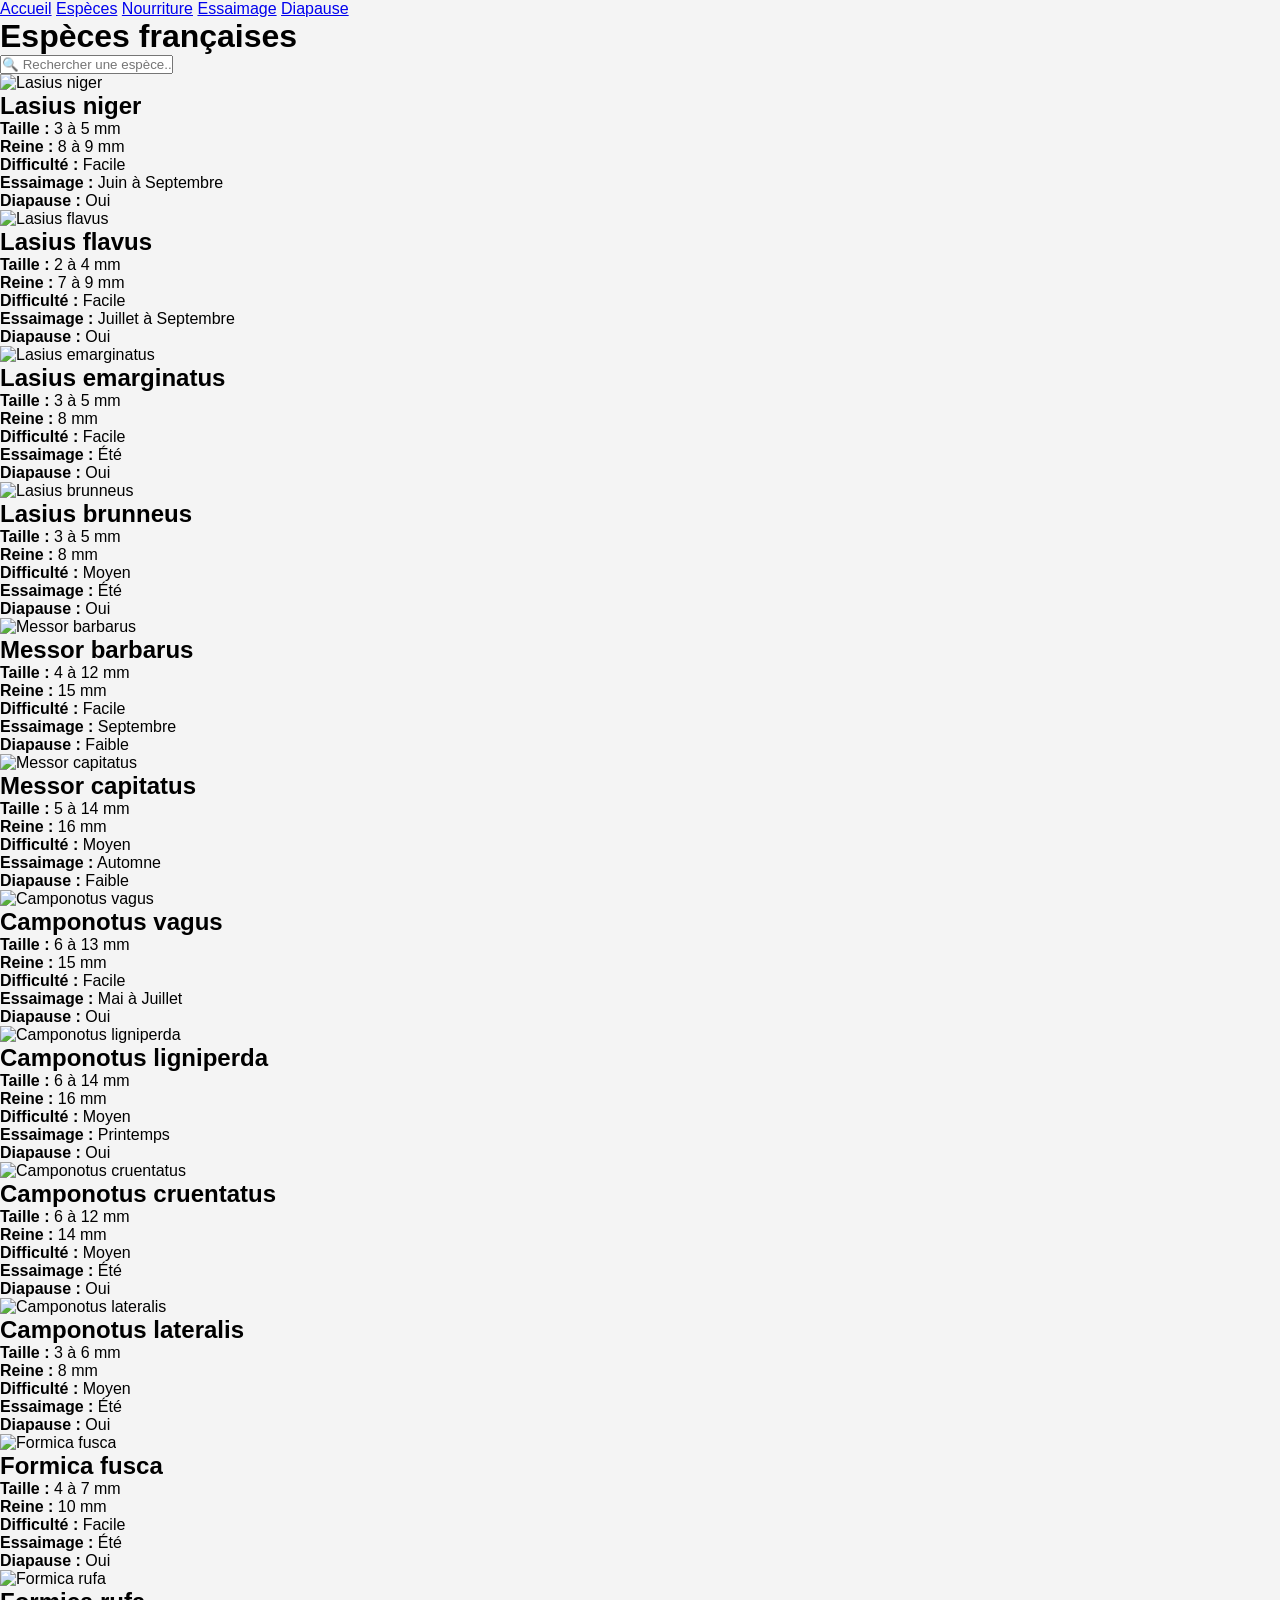
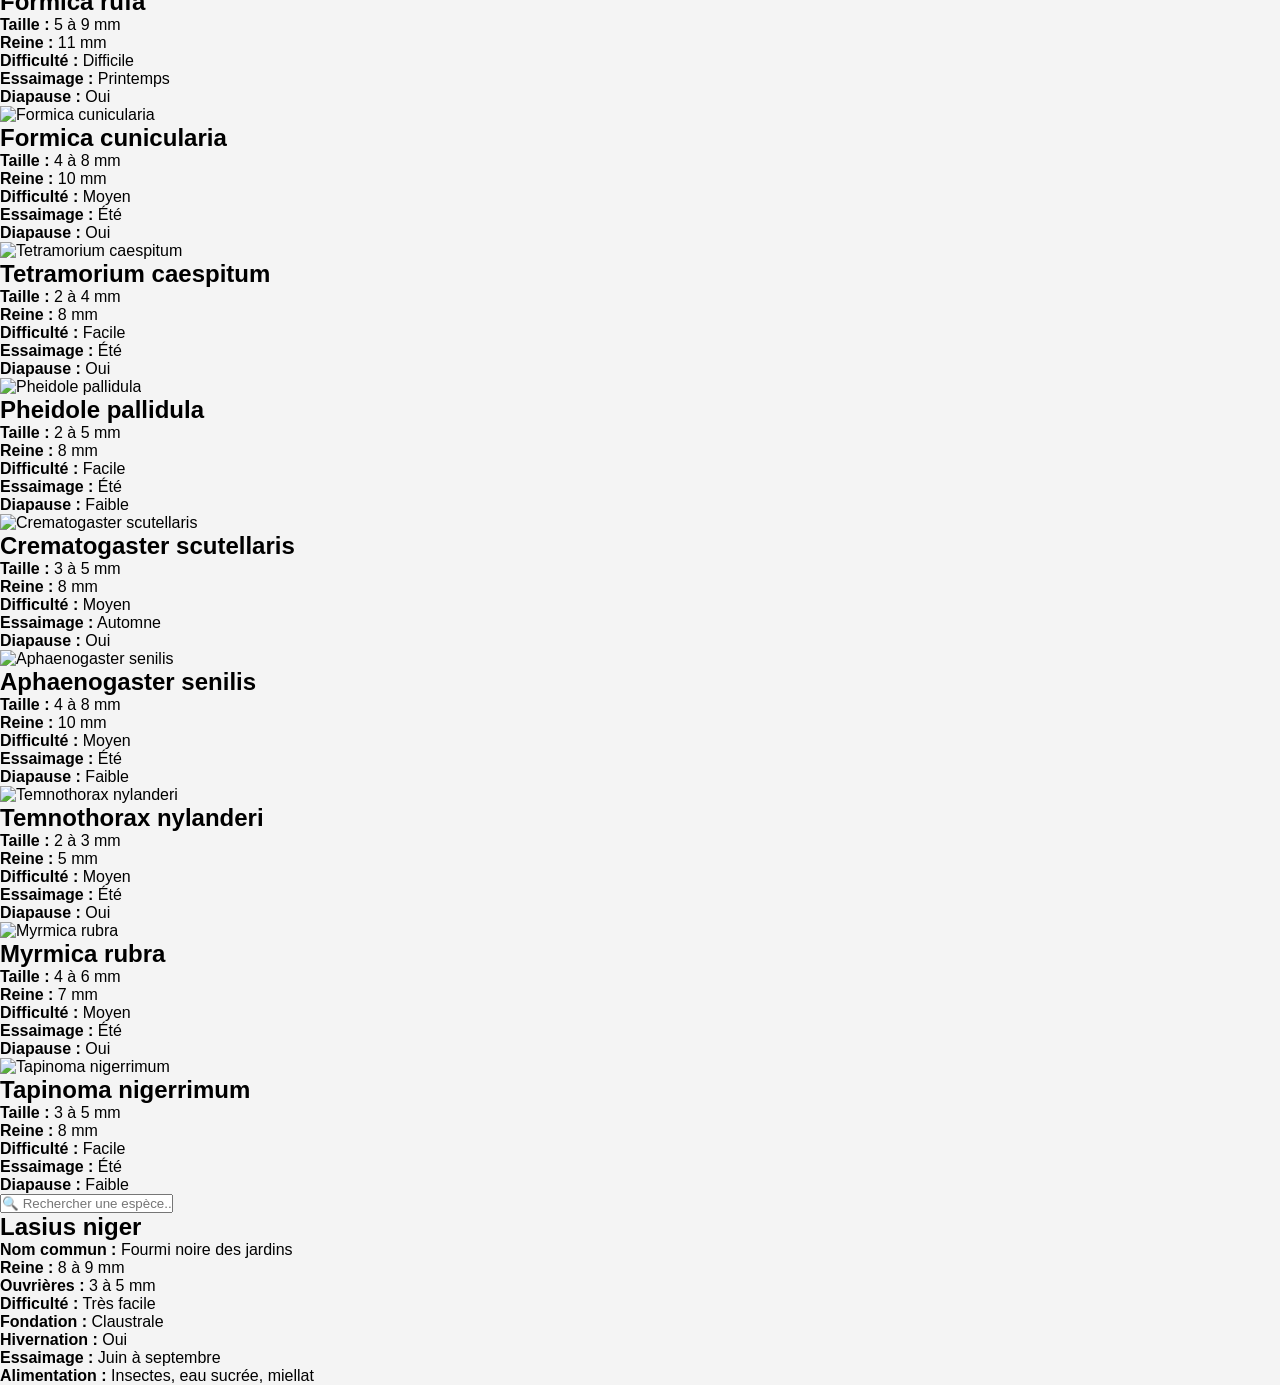
==== especes.html @ 9dbfc7d8 "Update especes.html" ====
<!DOCTYPE html>
<html lang="fr">
<head>
<meta charset="UTF-8">
<meta name="viewport" content="width=device-width, initial-scale=1.0">
<title>Espèces françaises</title>

<link rel="stylesheet" href="style.css">
</head>
<body>

<div id="menu">
    <a href="index.html">Accueil</a>
    <a href="especes.html">Espèces</a>
    <a href="#">Nourriture</a>
    <a href="#">Essaimage</a>
    <a href="#">Diapause</a>
</div>

<div class="contenu">

<h1>Espèces françaises</h1>

<input
type="text"
id="search"
placeholder="🔍 Rechercher une espèce..."
>

<div id="liste-especes"></div>

</div>

<script src="script.js"></script>

</body>
</html>
<input type="text" id="search" placeholder="🔍 Rechercher une espèce...">
<div class="carte">

<h2>Lasius niger</h2>

<p><strong>Nom commun :</strong> Fourmi noire des jardins</p>

<p><strong>Reine :</strong> 8 à 9 mm</p>

<p><strong>Ouvrières :</strong> 3 à 5 mm</p>

<p><strong>Difficulté :</strong> Très facile</p>

<p><strong>Fondation :</strong> Claustrale</p>

<p><strong>Hivernation :</strong> Oui</p>

<p><strong>Essaimage :</strong> Juin à septembre</p>

<p><strong>Alimentation :</strong> Insectes, eau sucrée, miellat</p>

</div>
---- style.css ----
*{
    margin:0;
    padding:0;
    box-sizing:border-box;
    font-family:Arial,sans-serif;
}

body{
    background:#f4f4f4;
}

nav{
    background:#222;
    padding:15px;
    display:flex;
    gap:20px;
}

nav a{
    color:white;
    text-decoration:none;
    font-weight:bold;
}

.hero{
    height:90vh;
    display:flex;
    flex-direction:column;
    justify-content:center;
    align-items:center;
    text-align:center;
    padding:20px;
}

.hero h1{
    font-size:4rem;
    margin-bottom:20px;
}

.hero p{
    font-size:1.3rem;
}
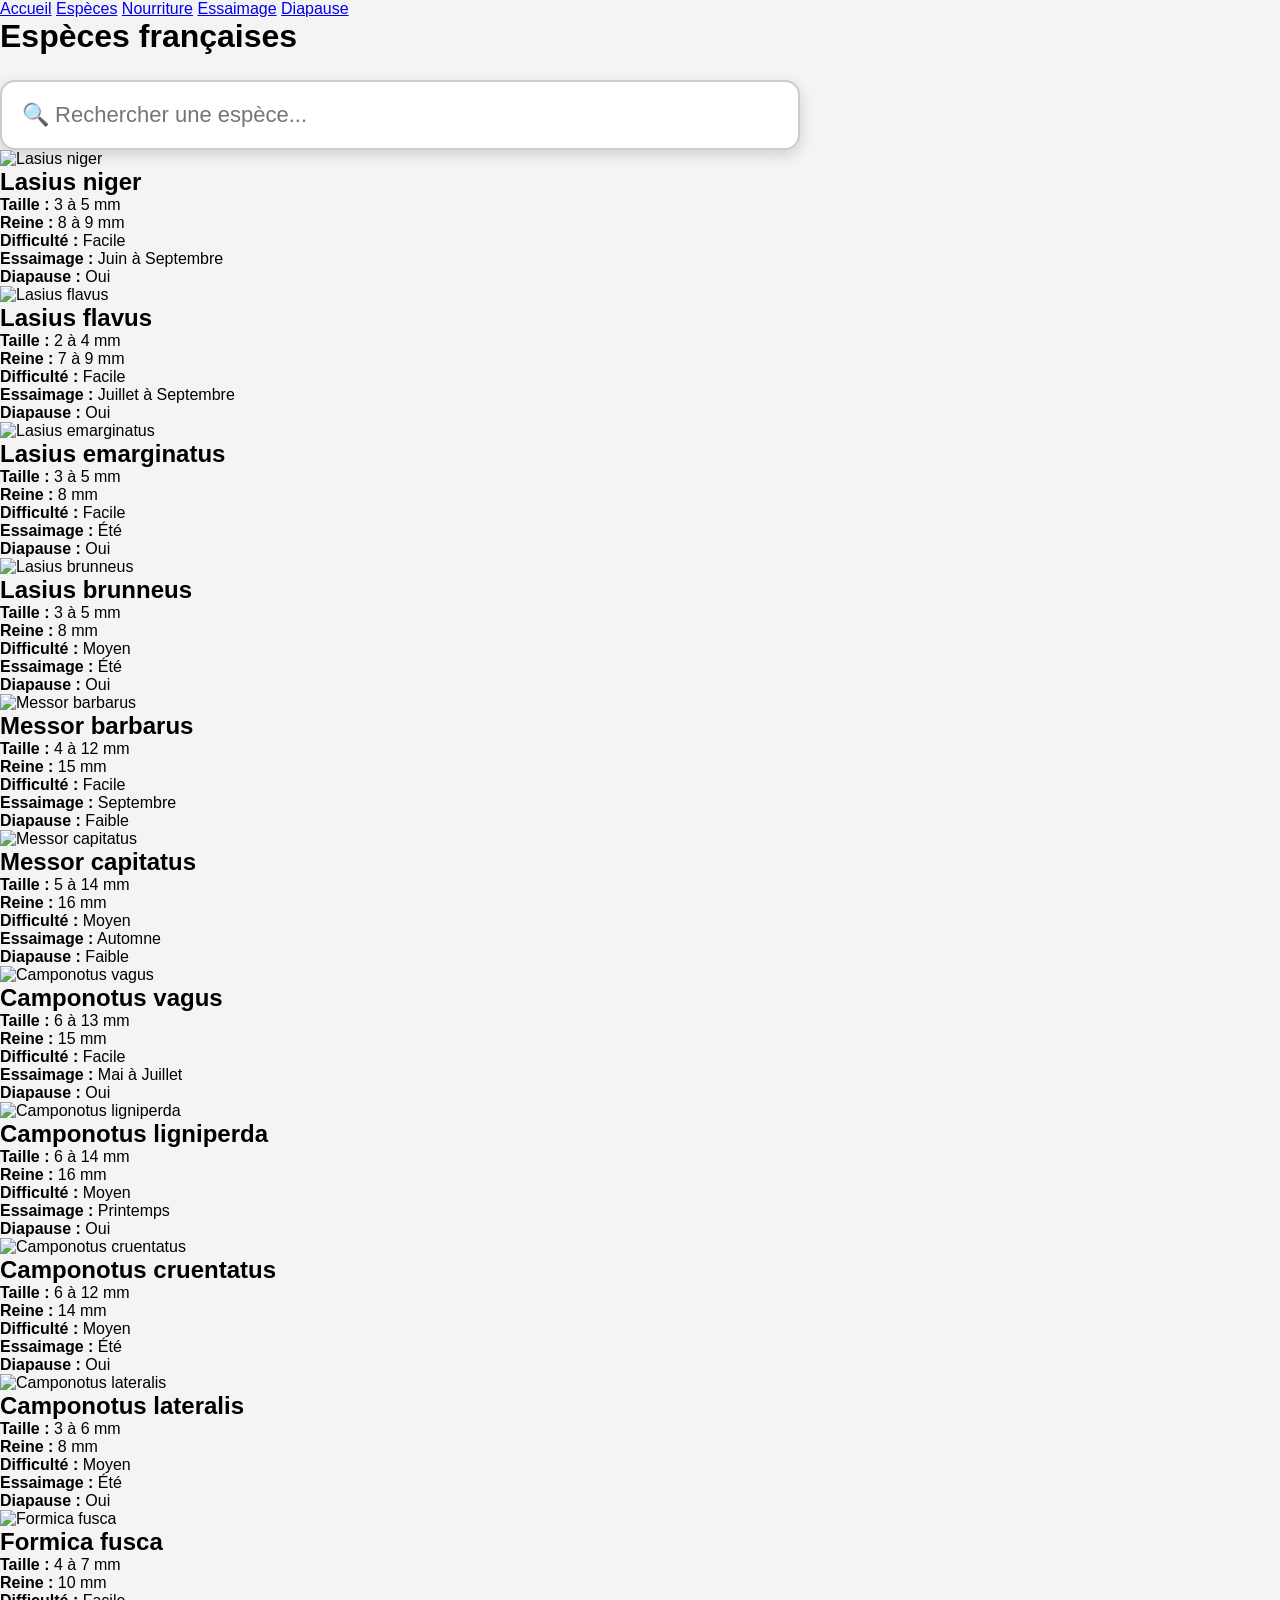
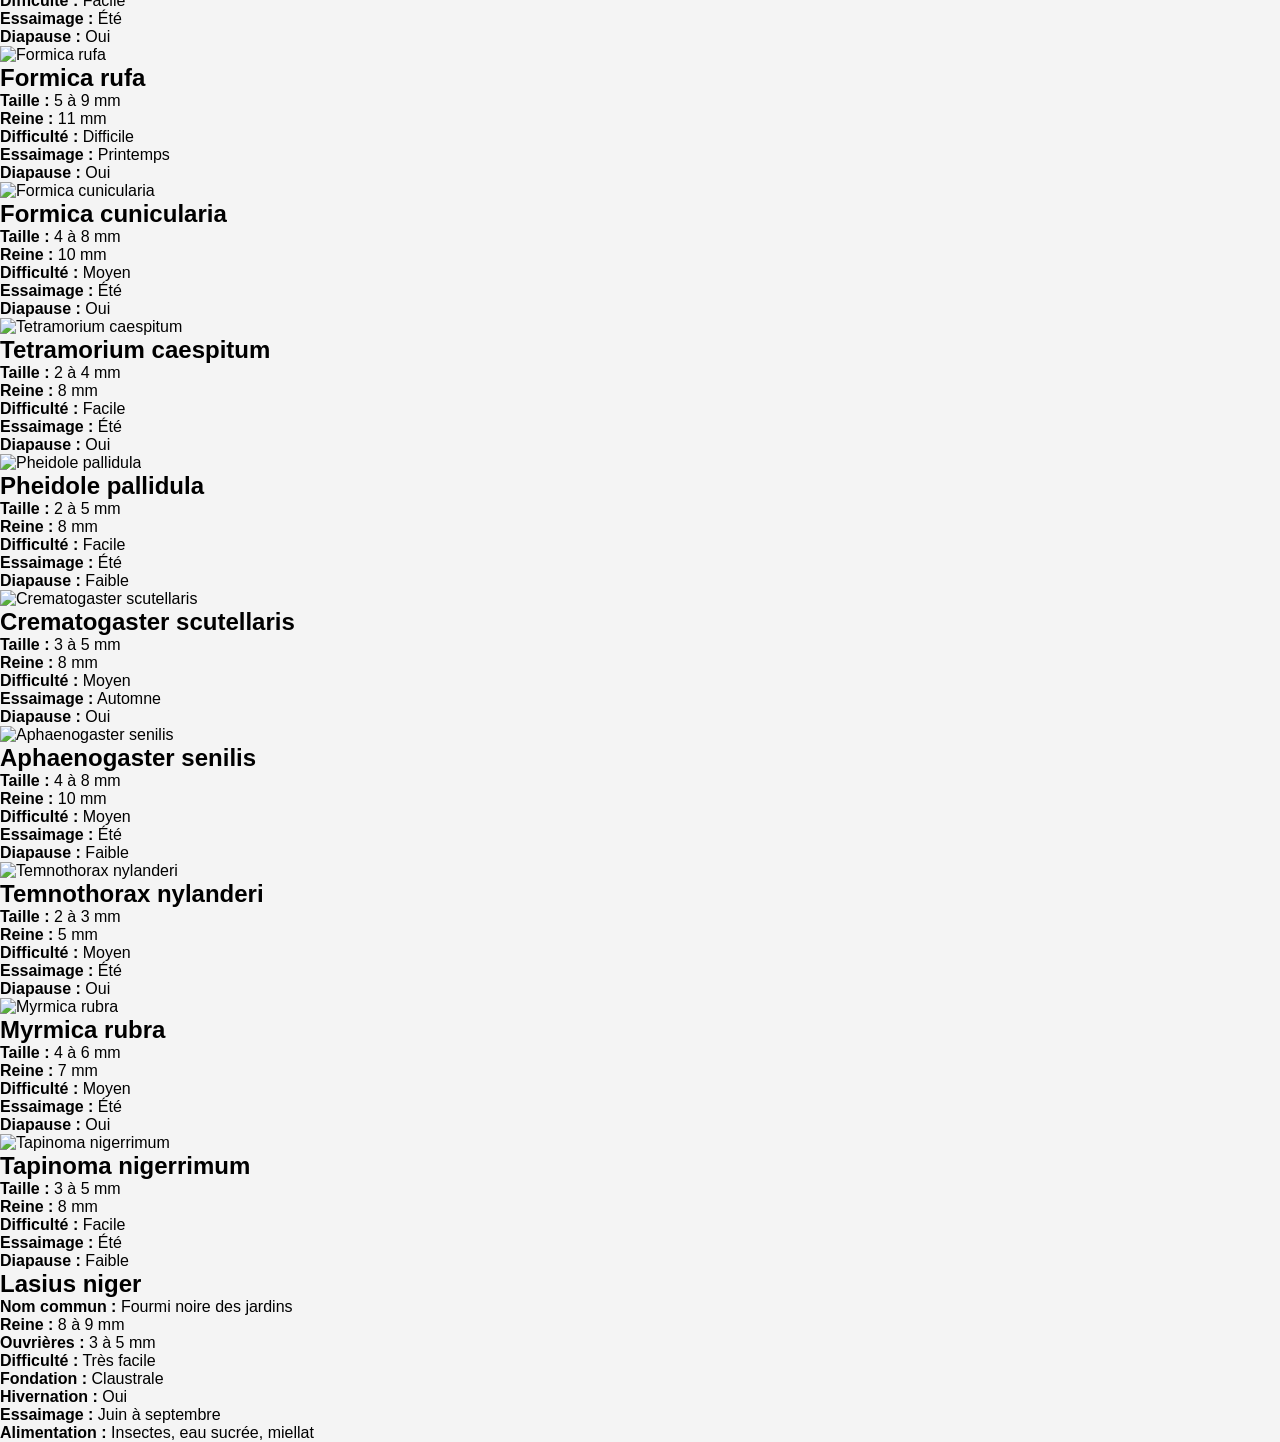
==== commit 630ec1c3: "Update especes.html" ====
--- a/especes.html
+++ b/especes.html
@@ -35,7 +35,6 @@
 
 </body>
 </html>
-<input type="text" id="search" placeholder="🔍 Rechercher une espèce...">
 <div class="carte">
 
 <h2>Lasius niger</h2>
--- a/style.css
+++ b/style.css
@@ -40,3 +40,18 @@
 .hero p{
     font-size:1.3rem;
 }
+#search{
+    width:90%;
+    max-width:800px;
+    padding:20px;
+    font-size:22px;
+    border:2px solid #ccc;
+    border-radius:15px;
+    margin-top:25px;
+    box-shadow:0 5px 15px rgba(0,0,0,0.15);
+}
+
+#search:focus{
+    border-color:#4CAF50;
+    outline:none;
+}
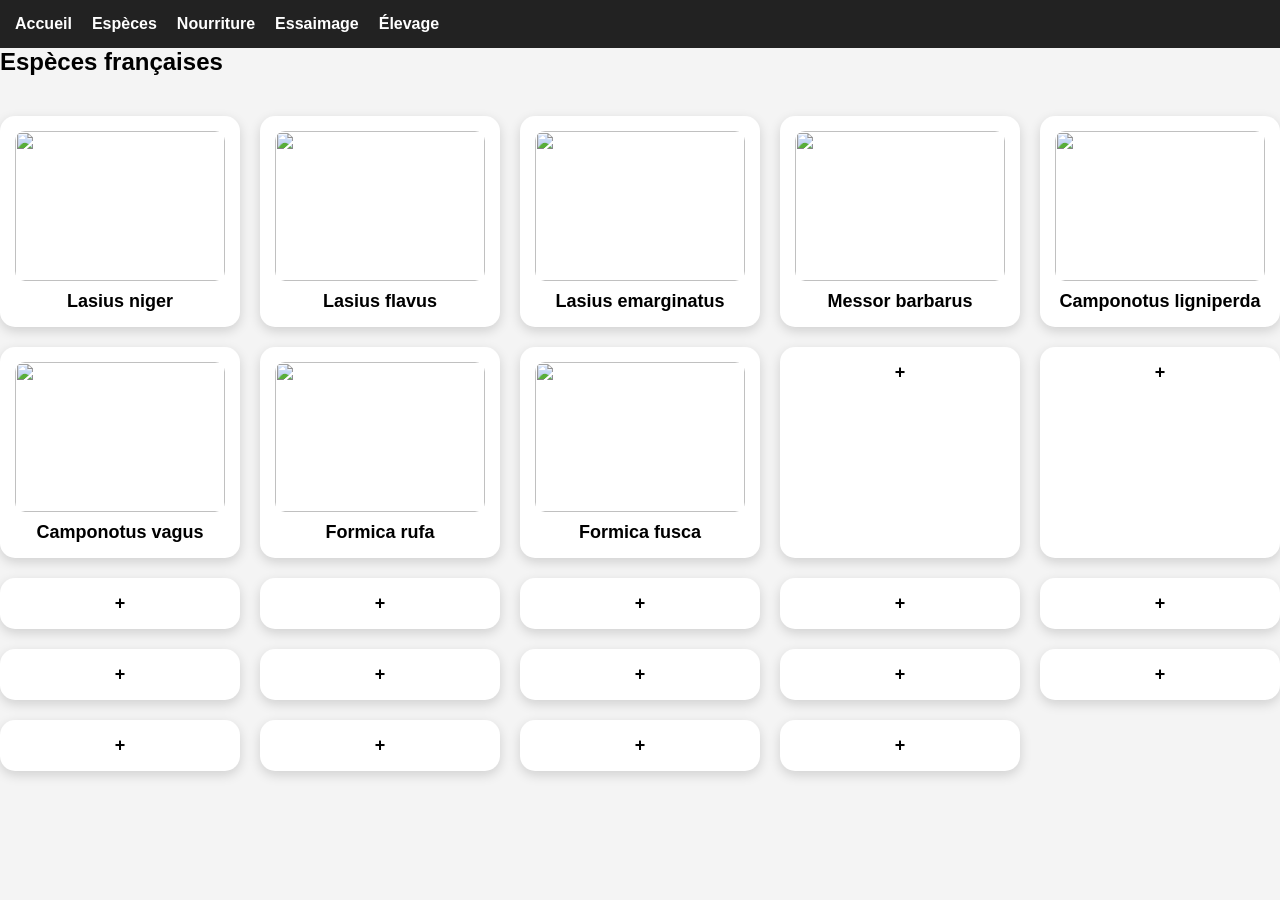
==== commit 4fc44648: "Update especes.html" ====
--- a/especes.html
+++ b/especes.html
@@ -9,50 +9,89 @@
 </head>
 <body>
 
-<div id="menu">
+<nav>
     <a href="index.html">Accueil</a>
     <a href="especes.html">Espèces</a>
-    <a href="#">Nourriture</a>
-    <a href="#">Essaimage</a>
-    <a href="#">Diapause</a>
-</div>
+    <a href="nourriture.html">Nourriture</a>
+    <a href="essaimage.html">Essaimage</a>
+    <a href="elevage.html">Élevage</a>
+</nav>
 
-<div class="contenu">
+<section class="contenu">
 
 <h1>Espèces françaises</h1>
 
-<input
-type="text"
-id="search"
-placeholder="🔍 Rechercher une espèce..."
->
+<div class="grid">
 
-<div id="liste-especes"></div>
+    <!-- 1 -->
+    <div class="card">
+        <img src="image/lasius_niger.jpg">
+        <h3>Lasius niger</h3>
+    </div>
+
+    <!-- 2 -->
+    <div class="card">
+        <img src="image/lasius_flavus.jpg">
+        <h3>Lasius flavus</h3>
+    </div>
+
+    <!-- 3 -->
+    <div class="card">
+        <img src="image/lasius_emarginatus.jpg">
+        <h3>Lasius emarginatus</h3>
+    </div>
+
+    <!-- 4 -->
+    <div class="card">
+        <img src="image/messor_barbarus.jpg">
+        <h3>Messor barbarus</h3>
+    </div>
+
+    <!-- 5 -->
+    <div class="card">
+        <img src="image/camponotus_ligniperda.jpg">
+        <h3>Camponotus ligniperda</h3>
+    </div>
+
+    <!-- 6 -->
+    <div class="card">
+        <img src="image/camponotus_vagus.jpg">
+        <h3>Camponotus vagus</h3>
+    </div>
+
+    <!-- 7 -->
+    <div class="card">
+        <img src="image/formica_rufa.jpg">
+        <h3>Formica rufa</h3>
+    </div>
+
+    <!-- 8 -->
+    <div class="card">
+        <img src="image/formica_fusca.jpg">
+        <h3>Formica fusca</h3>
+    </div>
+
+    <!-- 9 -->
+    <div class="card"><h3>+</h3></div>
+    <div class="card"><h3>+</h3></div>
+    <div class="card"><h3>+</h3></div>
+    <div class="card"><h3>+</h3></div>
+    <div class="card"><h3>+</h3></div>
+    <div class="card"><h3>+</h3></div>
+    <div class="card"><h3>+</h3></div>
+    <div class="card"><h3>+</h3></div>
+    <div class="card"><h3>+</h3></div>
+    <div class="card"><h3>+</h3></div>
+    <div class="card"><h3>+</h3></div>
+    <div class="card"><h3>+</h3></div>
+    <div class="card"><h3>+</h3></div>
+    <div class="card"><h3>+</h3></div>
+    <div class="card"><h3>+</h3></div>
+    <div class="card"><h3>+</h3></div>
 
 </div>
 
-<script src="script.js"></script>
+</section>
 
 </body>
 </html>
-<div class="carte">
-
-<h2>Lasius niger</h2>
-
-<p><strong>Nom commun :</strong> Fourmi noire des jardins</p>
-
-<p><strong>Reine :</strong> 8 à 9 mm</p>
-
-<p><strong>Ouvrières :</strong> 3 à 5 mm</p>
-
-<p><strong>Difficulté :</strong> Très facile</p>
-
-<p><strong>Fondation :</strong> Claustrale</p>
-
-<p><strong>Hivernation :</strong> Oui</p>
-
-<p><strong>Essaimage :</strong> Juin à septembre</p>
-
-<p><strong>Alimentation :</strong> Insectes, eau sucrée, miellat</p>
-
-</div>
--- a/style.css
+++ b/style.css
@@ -55,3 +55,34 @@
     border-color:#4CAF50;
     outline:none;
 }
+.grid{
+    display:grid;
+    grid-template-columns:repeat(auto-fit, minmax(200px, 1fr));
+    gap:20px;
+    margin-top:40px;
+}
+
+.card{
+    background:white;
+    border-radius:15px;
+    padding:15px;
+    text-align:center;
+    box-shadow:0 4px 12px rgba(0,0,0,0.15);
+    transition:0.2s;
+}
+
+.card:hover{
+    transform:scale(1.05);
+}
+
+.card img{
+    width:100%;
+    height:150px;
+    object-fit:cover;
+    border-radius:10px;
+    margin-bottom:10px;
+}
+
+.card h3{
+    font-size:18px;
+}
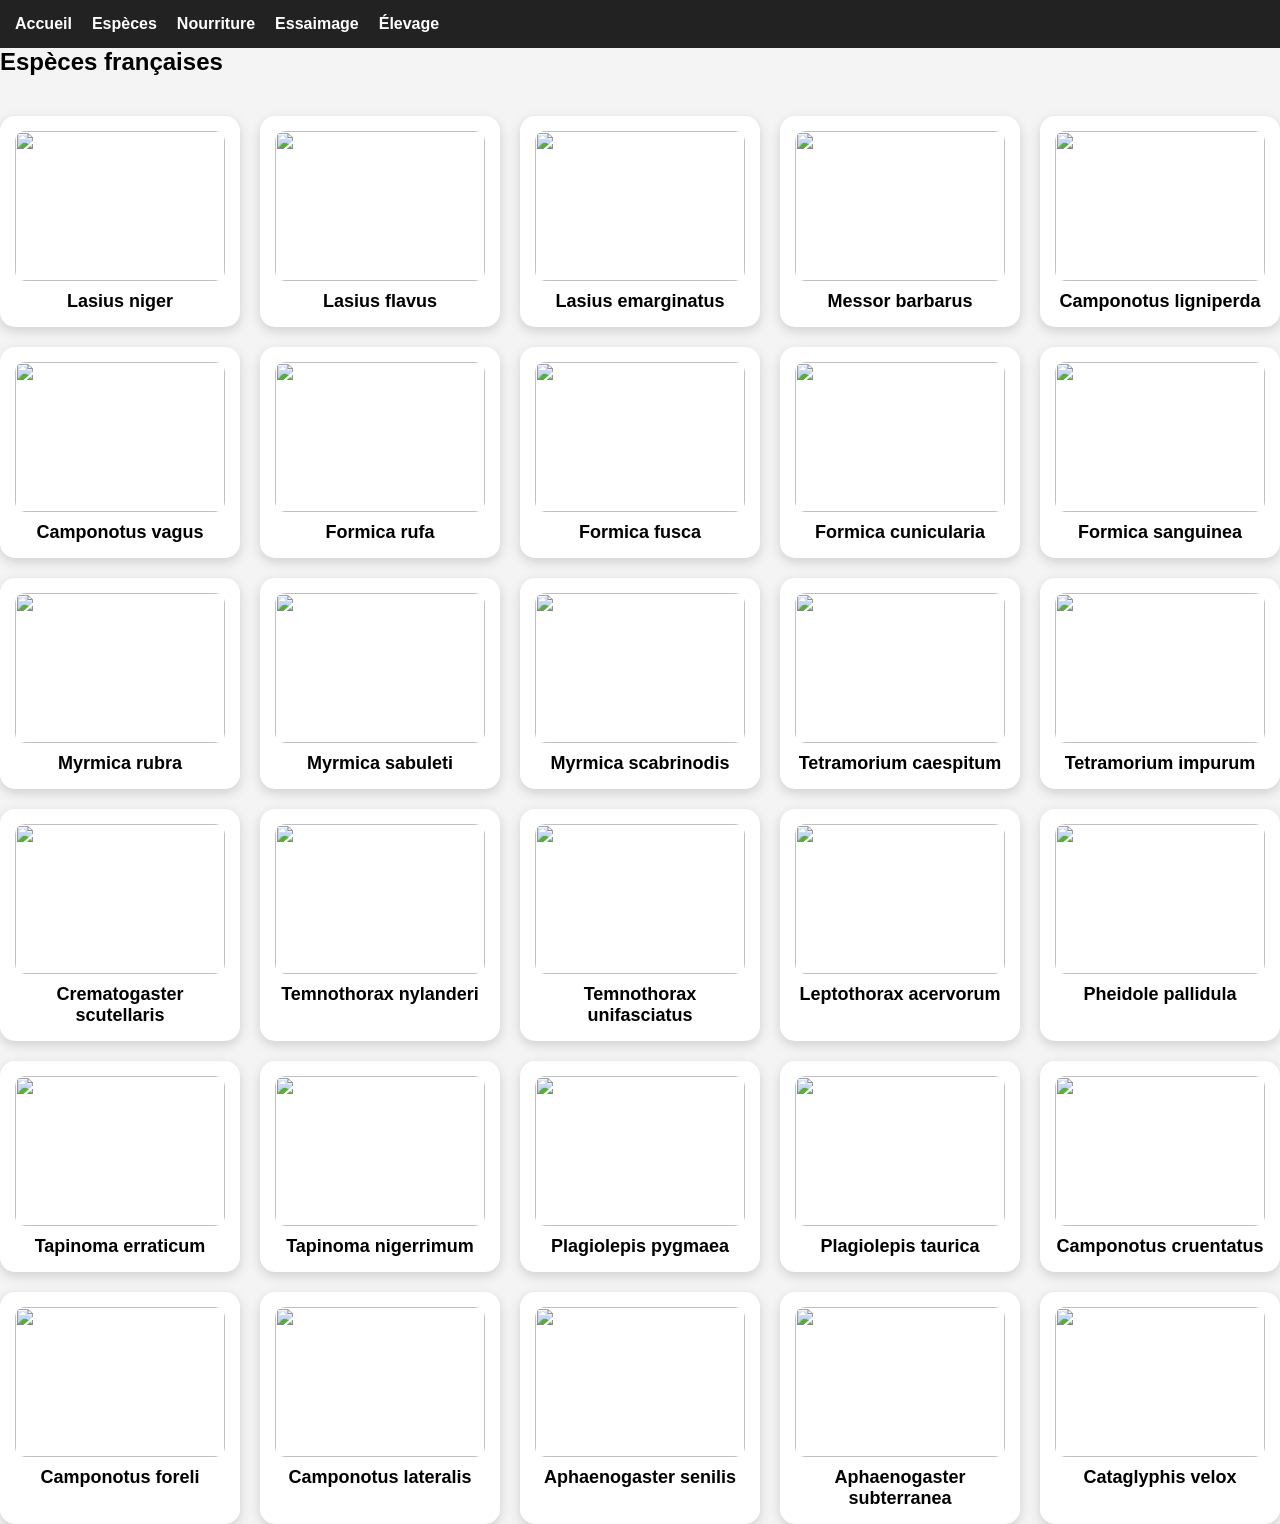
==== commit 24c3be7a: "Update especes.html" ====
--- a/especes.html
+++ b/especes.html
@@ -25,72 +25,183 @@
 
     <!-- 1 -->
     <div class="card">
-        <img src="image/lasius_niger.jpg">
+        <img src="https://antsatan.com/wp-content/uploads/2021/03/Lasius-niger.jpg">
         <h3>Lasius niger</h3>
     </div>
 
     <!-- 2 -->
     <div class="card">
-        <img src="image/lasius_flavus.jpg">
+        <img src="https://antsatan.com/wp-content/uploads/2021/03/Lasius-flavus.jpg">
         <h3>Lasius flavus</h3>
     </div>
 
     <!-- 3 -->
     <div class="card">
-        <img src="image/lasius_emarginatus.jpg">
+        <img src="https://antsatan.com/wp-content/uploads/2021/03/Lasius-emarginatus.jpg">
         <h3>Lasius emarginatus</h3>
     </div>
 
     <!-- 4 -->
     <div class="card">
-        <img src="image/messor_barbarus.jpg">
+        <img src="https://antsatan.com/wp-content/uploads/2021/03/Messor-barbarus.jpg">
         <h3>Messor barbarus</h3>
     </div>
 
     <!-- 5 -->
     <div class="card">
-        <img src="image/camponotus_ligniperda.jpg">
+        <img src="https://antsatan.com/wp-content/uploads/2021/03/Camponotus-ligniperda.jpg">
         <h3>Camponotus ligniperda</h3>
     </div>
 
     <!-- 6 -->
     <div class="card">
-        <img src="image/camponotus_vagus.jpg">
+        <img src="https://antsatan.com/wp-content/uploads/2021/03/Camponotus-vagus.jpg">
         <h3>Camponotus vagus</h3>
     </div>
 
     <!-- 7 -->
     <div class="card">
-        <img src="image/formica_rufa.jpg">
+        <img src="https://i0.wp.com/insektarium.net/wp-content/uploads/2023/06/Formica-rufa-queen-white1.jpg?ssl=1">
         <h3>Formica rufa</h3>
     </div>
 
     <!-- 8 -->
     <div class="card">
-        <img src="image/formica_fusca.jpg">
+        <img src="https://antsatan.com/wp-content/uploads/2021/03/Formica-fusca.jpg">
         <h3>Formica fusca</h3>
     </div>
 
     <!-- 9 -->
-    <div class="card"><h3>+</h3></div>
-    <div class="card"><h3>+</h3></div>
-    <div class="card"><h3>+</h3></div>
-    <div class="card"><h3>+</h3></div>
-    <div class="card"><h3>+</h3></div>
-    <div class="card"><h3>+</h3></div>
-    <div class="card"><h3>+</h3></div>
-    <div class="card"><h3>+</h3></div>
-    <div class="card"><h3>+</h3></div>
-    <div class="card"><h3>+</h3></div>
-    <div class="card"><h3>+</h3></div>
-    <div class="card"><h3>+</h3></div>
-    <div class="card"><h3>+</h3></div>
-    <div class="card"><h3>+</h3></div>
-    <div class="card"><h3>+</h3></div>
-    <div class="card"><h3>+</h3></div>
-
-</div>
-
+<div class="card">
+    <img src="https://antsatan.com/wp-content/uploads/2021/03/Formica-cunicularia.jpg">
+    <h3>Formica cunicularia</h3>
+</div>
+
+<!-- 10 -->
+<div class="card">
+    <img src="https://antsatan.com/wp-content/uploads/2021/03/Formica-sanguinea.jpg">
+    <h3>Formica sanguinea</h3>
+</div>
+
+<!-- 11 -->
+<div class="card">
+    <img src="https://antsatan.com/wp-content/uploads/2021/03/Myrmica-rubra.jpg">
+    <h3>Myrmica rubra</h3>
+</div>
+
+<!-- 12 -->
+<div class="card">
+    <img src="https://antsatan.com/wp-content/uploads/2021/03/Myrmica-sabuleti.jpg">
+    <h3>Myrmica sabuleti</h3>
+</div>
+
+<!-- 13 -->
+<div class="card">
+    <img src="https://antsatan.com/wp-content/uploads/2021/03/Myrmica-scabrinodis.jpg">
+    <h3>Myrmica scabrinodis</h3>
+</div>
+
+<!-- 14 -->
+<div class="card">
+    <img src="https://antsatan.com/wp-content/uploads/2021/03/Tetramorium-caespitum.jpg">
+    <h3>Tetramorium caespitum</h3>
+</div>
+
+<!-- 15 -->
+<div class="card">
+    <img src="https://antsatan.com/wp-content/uploads/2021/03/Tetramorium-impurum.jpg">
+    <h3>Tetramorium impurum</h3>
+</div>
+
+<!-- 16 -->
+<div class="card">
+    <img src="https://antsatan.com/wp-content/uploads/2021/03/Crematogaster-scutellaris.jpg">
+    <h3>Crematogaster scutellaris</h3>
+</div>
+
+<!-- 17 -->
+<div class="card">
+    <img src="https://antsatan.com/wp-content/uploads/2021/03/Temnothorax-nylanderi.jpg">
+    <h3>Temnothorax nylanderi</h3>
+</div>
+
+<!-- 18 -->
+<div class="card">
+    <img src="https://antsatan.com/wp-content/uploads/2021/03/Temnothorax-unifasciatus.jpg">
+    <h3>Temnothorax unifasciatus</h3>
+</div>
+
+<!-- 19 -->
+<div class="card">
+    <img src="https://antsatan.com/wp-content/uploads/2021/03/Leptothorax-acervorum.jpg">
+    <h3>Leptothorax acervorum</h3>
+</div>
+
+<!-- 20 -->
+<div class="card">
+    <img src="https://antsatan.com/wp-content/uploads/2021/03/Pheidole-pallidula.jpg">
+    <h3>Pheidole pallidula</h3>
+</div>
+
+<!-- 21 -->
+<div class="card">
+    <img src="https://antsatan.com/wp-content/uploads/2021/03/Tapinoma-erraticum.jpg">
+    <h3>Tapinoma erraticum</h3>
+</div>
+
+<!-- 22 -->
+<div class="card">
+    <img src="https://antsatan.com/wp-content/uploads/2021/03/Tapinoma-nigerrimum.jpg">
+    <h3>Tapinoma nigerrimum</h3>
+</div>
+
+<!-- 23 -->
+<div class="card">
+    <img src="https://antsatan.com/wp-content/uploads/2021/03/Plagiolepis-pygmaea.jpg">
+    <h3>Plagiolepis pygmaea</h3>
+</div>
+
+<!-- 24 -->
+<div class="card">
+    <img src="https://antsatan.com/wp-content/uploads/2021/03/Plagiolepis-taurica.jpg">
+    <h3>Plagiolepis taurica</h3>
+</div>
+
+<!-- 25 -->
+<div class="card">
+    <img src="https://antsatan.com/wp-content/uploads/2021/03/Camponotus-cruentatus.jpg">
+    <h3>Camponotus cruentatus</h3>
+</div>
+
+<!-- 26 -->
+<div class="card">
+    <img src="https://antsatan.com/wp-content/uploads/2021/03/Camponotus-foreli.jpg">
+    <h3>Camponotus foreli</h3>
+</div>
+
+<!-- 27 -->
+<div class="card">
+    <img src="https://antsatan.com/wp-content/uploads/2021/03/Camponotus-lateralis.jpg">
+    <h3>Camponotus lateralis</h3>
+</div>
+
+<!-- 28 -->
+<div class="card">
+    <img src="https://antsatan.com/wp-content/uploads/2021/03/Aphaenogaster-senilis.jpg">
+    <h3>Aphaenogaster senilis</h3>
+</div>
+
+<!-- 29 -->
+<div class="card">
+    <img src="https://antsatan.com/wp-content/uploads/2021/03/Aphaenogaster-subterranea.jpg">
+    <h3>Aphaenogaster subterranea</h3>
+</div>
+
+<!-- 30 -->
+<div class="card">
+    <img src="https://antsatan.com/wp-content/uploads/2021/03/Catapaglyphis-velox.jpg">
+    <h3>Cataglyphis velox</h3>
+</div>
 </section>
 
 </body>
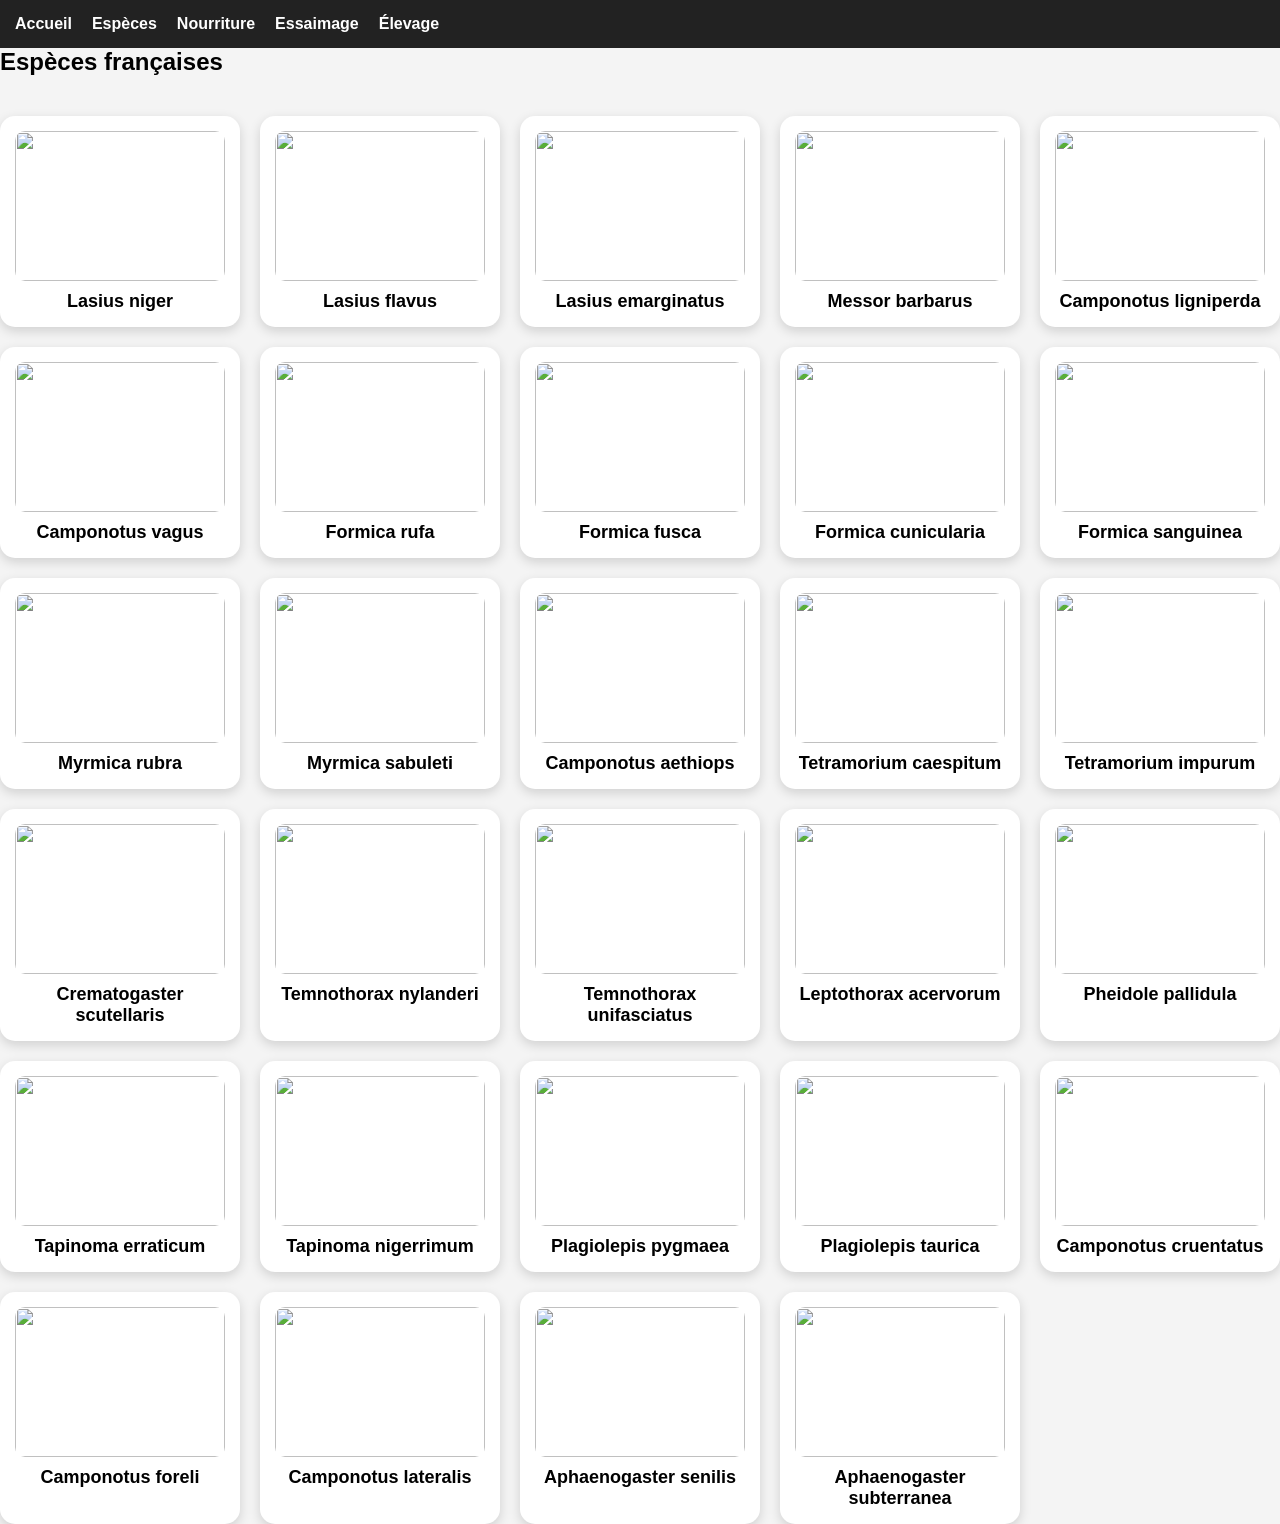
==== commit 0cd230e9: "Update especes.html" ====
--- a/especes.html
+++ b/especes.html
@@ -85,85 +85,85 @@
 
 <!-- 11 -->
 <div class="card">
-    <img src="https://antsatan.com/wp-content/uploads/2021/03/Myrmica-rubra.jpg">
+    <img src="https://m.media-amazon.com/images/I/61Dr+KUz1wL.jpg">
     <h3>Myrmica rubra</h3>
 </div>
 
 <!-- 12 -->
 <div class="card">
-    <img src="https://antsatan.com/wp-content/uploads/2021/03/Myrmica-sabuleti.jpg">
+    <img src="https://www.bugguide.net/images/cache/DRS/QJR/DRSQJRKQ1RE03QG0CQI0L020Z0SQJR7QFRHQURHQ9RZQDQJKVRG0JQ70FQU0K00QCRQQCRSQORQQH0IQDRQQYRLQTQ.jpg">
     <h3>Myrmica sabuleti</h3>
 </div>
 
 <!-- 13 -->
 <div class="card">
-    <img src="https://antsatan.com/wp-content/uploads/2021/03/Myrmica-scabrinodis.jpg">
-    <h3>Myrmica scabrinodis</h3>
+    <img src="https://antsatan.com/wp-content/uploads/2021/03/Camponotus-aethiops-white.jpg">
+    <h3>Camponotus aethiops</h3>
 </div>
 
 <!-- 14 -->
 <div class="card">
-    <img src="https://antsatan.com/wp-content/uploads/2021/03/Tetramorium-caespitum.jpg">
+    <img src="https://tse2.mm.bing.net/th/id/OIP.nuaO2KIbMk7raT1MSwTmxwHaE8?pid=Api&P=0&h=220">
     <h3>Tetramorium caespitum</h3>
 </div>
 
 <!-- 15 -->
 <div class="card">
-    <img src="https://antsatan.com/wp-content/uploads/2021/03/Tetramorium-impurum.jpg">
+    <img src="https://www.antstore.net/shop/images/product_images/original_images/tetramorium_impurum.jpg">
     <h3>Tetramorium impurum</h3>
 </div>
 
 <!-- 16 -->
 <div class="card">
-    <img src="https://antsatan.com/wp-content/uploads/2021/03/Crematogaster-scutellaris.jpg">
+    <img src="https://antderground.com/wp-content/uploads/2019/09/Crematogaster-scutellaris-1200x1200.jpg">
     <h3>Crematogaster scutellaris</h3>
 </div>
 
 <!-- 17 -->
 <div class="card">
-    <img src="https://antsatan.com/wp-content/uploads/2021/03/Temnothorax-nylanderi.jpg">
+    <img src="https://www.antstore.net/shop/images/product_images/original_images/Temnothorax%20nylanderi%20Koenigin.jpg">
     <h3>Temnothorax nylanderi</h3>
 </div>
 
 <!-- 18 -->
 <div class="card">
-    <img src="https://antsatan.com/wp-content/uploads/2021/03/Temnothorax-unifasciatus.jpg">
+    <img src="https://fourmiculture.com/wp-content/uploads/2019/06/Temnothorax-nylanderi-Startbild.webp">
     <h3>Temnothorax unifasciatus</h3>
 </div>
 
 <!-- 19 -->
 <div class="card">
-    <img src="https://antsatan.com/wp-content/uploads/2021/03/Leptothorax-acervorum.jpg">
+    <img src="https://www.antstore.net/shop/images/product_images/popup_images/leptothorax_acervorum.jpg">
     <h3>Leptothorax acervorum</h3>
 </div>
 
 <!-- 20 -->
 <div class="card">
-    <img src="https://antsatan.com/wp-content/uploads/2021/03/Pheidole-pallidula.jpg">
+    <img src="https://antsatan.com/wp-content/uploads/2021/03/Pheidole-pallidula-1536x1025.jpg">
     <h3>Pheidole pallidula</h3>
 </div>
 
 <!-- 21 -->
 <div class="card">
-    <img src="https://antsatan.com/wp-content/uploads/2021/03/Tapinoma-erraticum.jpg">
+    <img src="https://www.antstore.net/shop/images/product_images/original_images/tapinoma_erraticum.jpg">
     <h3>Tapinoma erraticum</h3>
 </div>
 
 <!-- 22 -->
 <div class="card">
-    <img src="https://antsatan.com/wp-content/uploads/2021/03/Tapinoma-nigerrimum.jpg">
+    <img src="https://www.antstore.net/shop/images/product_images/popup_images/tapinoma_nigerrimum.jpg">
     <h3>Tapinoma nigerrimum</h3>
 </div>
 
 <!-- 23 -->
 <div class="card">
-    <img src="https://antsatan.com/wp-content/uploads/2021/03/Plagiolepis-pygmaea.jpg">
+    <img src="https://static.wixstatic.com/media/0f671a_614ccd967c9f4e2b85efc35b8b9fc84f~mv2.jpeg/v1/fit/w_500,h_500,q_90/file.jpg">
     <h3>Plagiolepis pygmaea</h3>
 </div>
 
 <!-- 24 -->
 <div class="card">
-    <img src="https://antsatan.com/wp-content/uploads/2021/03/Plagiolepis-taurica.jpg">
+    <img src="https://tse2.mm.bing.net/th/id/OIP.vdl-dZwoLCOnRVh2tejYzAHaE7?pid=Api&P=0&h=220">
     <h3>Plagiolepis taurica</h3>
 </div>
 
@@ -175,33 +175,28 @@
 
 <!-- 26 -->
 <div class="card">
-    <img src="https://antsatan.com/wp-content/uploads/2021/03/Camponotus-foreli.jpg">
+    <img src="https://ant-photo.eu/wp-content/uploads/2020/02/Camponotus-foreli-white.jpg">
     <h3>Camponotus foreli</h3>
 </div>
 
 <!-- 27 -->
 <div class="card">
-    <img src="https://antsatan.com/wp-content/uploads/2021/03/Camponotus-lateralis.jpg">
+    <img src="https://antderground.com/wp-content/uploads/2022/02/Camponotus-lateralis-1200x1200.jpg">
     <h3>Camponotus lateralis</h3>
 </div>
 
 <!-- 28 -->
 <div class="card">
-    <img src="https://antsatan.com/wp-content/uploads/2021/03/Aphaenogaster-senilis.jpg">
+    <img src="https://www.antstore.net/shop/images/product_images/original_images/aphaenogaster_senilis-queen.jpg">
     <h3>Aphaenogaster senilis</h3>
 </div>
 
 <!-- 29 -->
 <div class="card">
-    <img src="https://antsatan.com/wp-content/uploads/2021/03/Aphaenogaster-subterranea.jpg">
+    <img src="https://www.antstore.net/shop/images/product_images/original_images/Aphaenogaster%20subterranea%20Koenigin.jpg">
     <h3>Aphaenogaster subterranea</h3>
 </div>
 
-<!-- 30 -->
-<div class="card">
-    <img src="https://antsatan.com/wp-content/uploads/2021/03/Catapaglyphis-velox.jpg">
-    <h3>Cataglyphis velox</h3>
-</div>
 </section>
 
 </body>
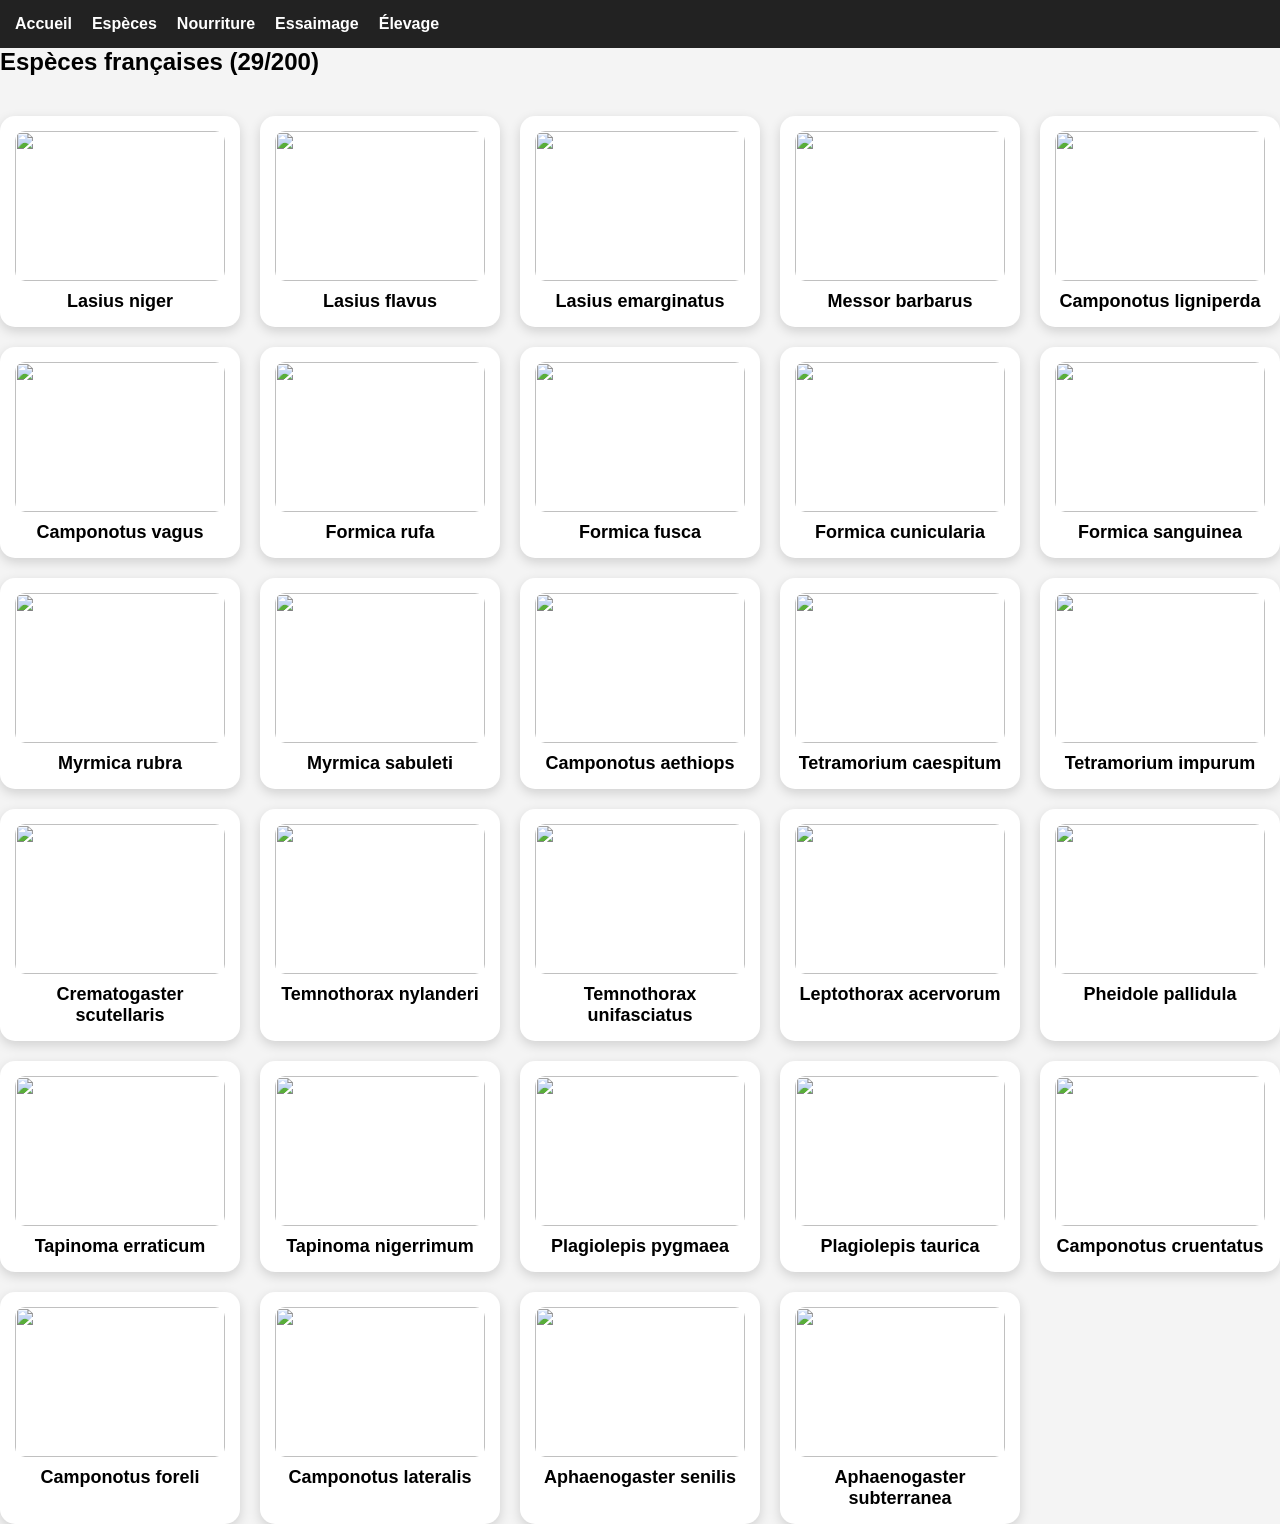
==== commit aae4f41f: "Update especes.html" ====
--- a/especes.html
+++ b/especes.html
@@ -19,7 +19,7 @@
 
 <section class="contenu">
 
-<h1>Espèces françaises</h1>
+<h1>Espèces françaises (29/200)</h1>
 
 <div class="grid">
 
